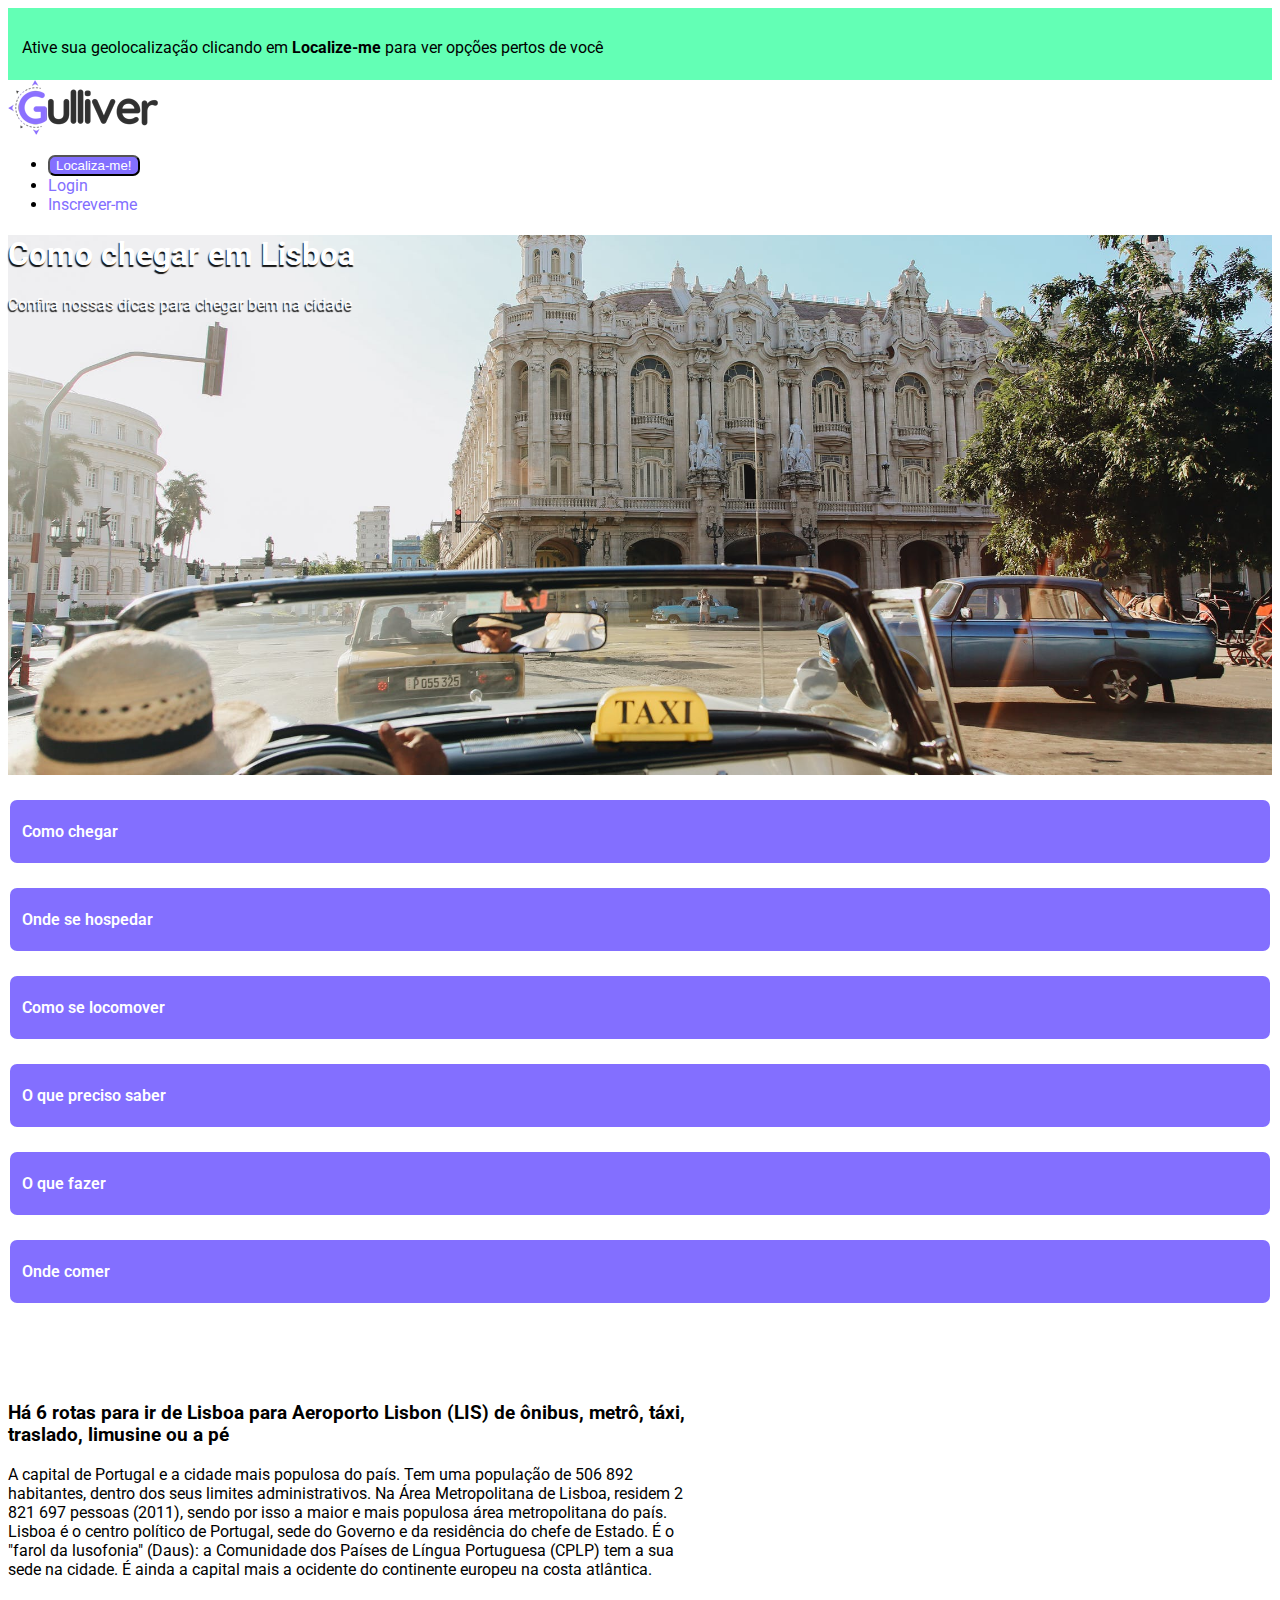
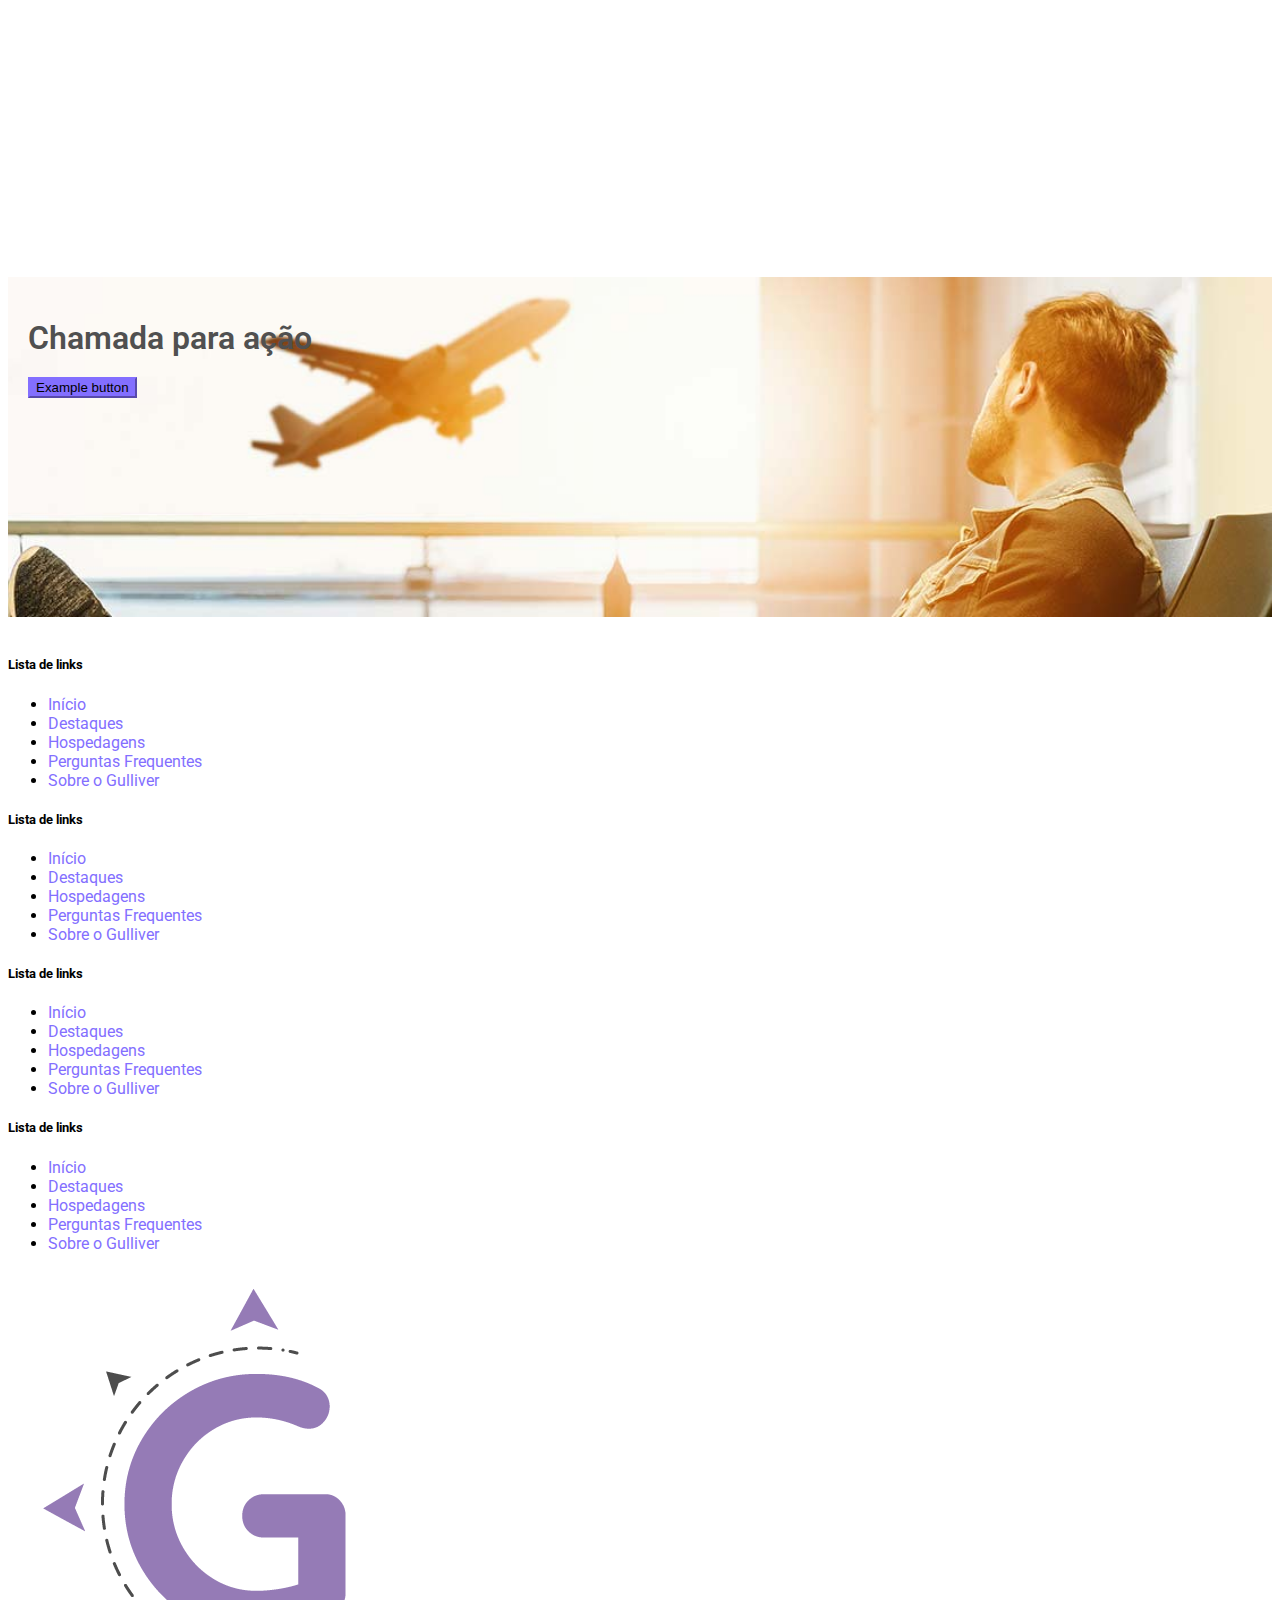
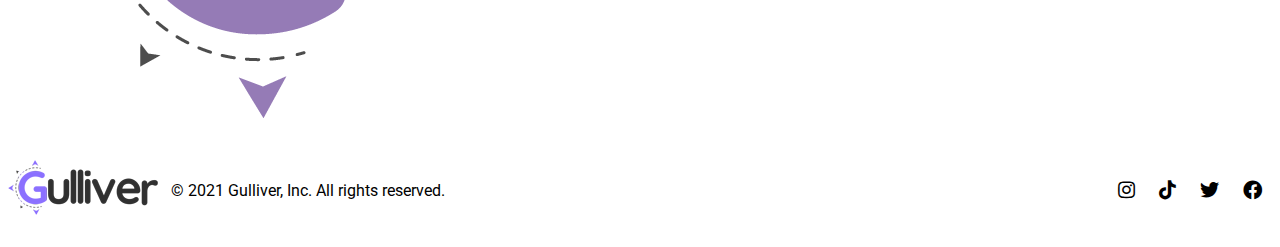
==== como-chegar.html @ d15c1ff3 "adicionei +5 páginas e apliquei nova formatação" ====
<!DOCTYPE html>
<html lang="pt-BR">

<head>
  <!-- Chamadas do Bootstrap -->
  <link href="https://cdn.jsdelivr.net/npm/bootstrap@5.1.3/dist/css/bootstrap.min.css" rel="stylesheet"
    integrity="sha384-1BmE4kWBq78iYhFldvKuhfTAU6auU8tT94WrHftjDbrCEXSU1oBoqyl2QvZ6jIW3" crossorigin="anonymous">
  <link rel="stylesheet" href="https://cdnjs.cloudflare.com/ajax/libs/font-awesome/5.15.4/css/all.min.css"
    integrity="sha512-1ycn6IcaQQ40/MKBW2W4Rhis/DbILU74C1vSrLJxCq57o941Ym01SwNsOMqvEBFlcgUa6xLiPY/NS5R+E6ztJQ=="
    crossorigin="anonymous" referrerpolicy="no-referrer" />
  <script src="https://code.jquery.com/jquery-3.6.0.slim.min.js"
    integrity="sha256-u7e5khyithlIdTpu22PHhENmPcRdFiHRjhAuHcs05RI=" crossorigin="anonymous"></script>
  <script src="/js/app.js"></script>

  <!-- Chamada da stylesheet proprietária -->
  <link rel="stylesheet" href="/css/style.css">

  <meta charset="UTF-8">
  <meta http-equiv="X-UA-Compatible" content="IE=edge">
  <meta name="viewport" content="width=device-width, initial-scale=1.0">
  <title>Como chegar – Gulliver</title>
</head>

<body>


  <!-- Barra de topo com lembrete de geolocalização -->
  <div class="container-fluid  top-bar alert alert-primary text-center" role="alert">
    <p>Ative sua geolocalização clicando em <b>Localize-me</b> para ver opções pertos de você</p>
  </div>

  <!-- Header com o logo e menu de navegação -->
  <header class="container d-flex flex-wrap justify-content-center px-4 py-3 mb-4 border-bottom">
    <a href="/" class="d-flex align-items-center mb-3 mb-md-0 me-md-auto text-dark text-decoration-none">
      <span class="fs-4"><img src="/imagens/Logo-Gulliver.png" class="img-fluid" alt="Logo Projeto Gulliver"></span>
    </a>

    <ul class="nav nav-pills align-items-center">
      <li class="nav-item">
        <button id="location-button" class="nav-link active" aria-current="page">Localiza-me!</button></li>
      <div id="output"></div>
      <li class="nav-item"><a href="#" class="nav-link">Login</a></li>
      <li class="nav-item"><a href="#" class="nav-link">Inscrever-me</a></li>
    </ul>
  </header>
  <main>
    <!-- Hero com busca e cards de atividades -->
    <div class="container-fluid  d-grid align-items-center hero"
      style="background-image: url('/imagens/hero_como-chegar.jpeg')">
      <div class="px-4 py-5 my-2 text-center">
        <h1 class="display-5 fw-bold">Como chegar em Lisboa</h1>
        <div class="col-lg-6 mx-auto">
          <p class="lead mb-4">Confira nossas dicas para chegar bem na cidade</p>
        </div>
      </div>
    </div>
    <div class="container-fluid botoes">
      <div class="row row-cols-8 text-center botoes">
        <a class="col" href="/como-chegar.html">
          <div class="card-hero">Como chegar</div>
        </a>
        <a class="col" href="/hospedagem.html">
          <div class="card-hero">Onde se hospedar</div>
        </a>
        <a class="col" href="/locomocao.html">
          <div class="card-hero">Como se locomover</div>
        </a>
        <a class="col" href="/dicas-uteis">
          <div class="card-hero botao-dica">O que preciso saber</div>
        </a>
        <a class="col" href="/entretenimento.html">
          <div class="card-hero botao-atividade">O que fazer</div>
        </a>
        <a class="col" href="/restaurantes.html">
          <div class="card-hero">Onde comer</div>
        </a>
      </div>
    </div>
    <section id="container" class="container-flex home-features">
      <div class="block3col row  mx-5 two-sided">
        <div class="left">
        <h3>Há 6 rotas para ir de Lisboa para Aeroporto Lisbon (LIS) de ônibus, metrô, táxi,
          traslado, limusine ou a pé</h3>
        <p>A capital de Portugal e a cidade mais populosa do país. Tem uma população de 506 892
          habitantes, dentro dos seus limites administrativos. Na Área Metropolitana de Lisboa, residem 2 821 697
          pessoas (2011), sendo por isso a maior e mais populosa área metropolitana do país. Lisboa é o centro político
          de Portugal, sede do Governo e da residência do chefe de Estado. É o "farol da lusofonia" (Daus): a Comunidade
          dos Países de Língua Portuguesa (CPLP) tem a sua sede na cidade. É ainda a capital mais a ocidente do
          continente europeu na costa atlântica.</p>
        </div>
        <div class="right">
          <iframe src="https://www.google.com/maps/embed?pb=!1m14!1m8!1m3!1d199160.00996720494!2d-9.160203!3d38.743627!3m2!1i1024!2i768!4f13.1!3m3!1m2!1s0xd19331a61e4f33b%3A0x400ebbde49036d0!2sLisboa%2C%20Portugal!5e0!3m2!1spt-BR!2sbr!4v1653453089714!5m2!1spt-BR!2sbr" width="600" height="450" style="border:0;" allowfullscreen="" loading="lazy" referrerpolicy="no-referrer-when-downgrade"></iframe>
        </div>
      </div>
      </div>

      <div class="container-flex jumbo text-center">
        <div class="px-4 py-5 my-5 text-center">
          <h1 class="display-5 cta-title fw-bold">Chamada para ação</h1>
          <button class="btn btn-primary btn-lg" type="button">Example button</button>
        </div>
      </div>
    </div>
    </section>
  </main>

  <!-- Footer -->
  <div class="container">
    <footer class="py-3">
      <div class="row d-flex align-items-center justify-content-around">
        <div class="col-2 d-none d-lg-block">
          <h5>Lista de links</h5>
          <ul class="nav flex-column">
            <li class="nav-item mb-2"><a href="#" class="nav-link p-0 text-muted">Início</a></li>
            <li class="nav-item mb-2"><a href="#" class="nav-link p-0 text-muted">Destaques</a></li>
            <li class="nav-item mb-2"><a href="#" class="nav-link p-0 text-muted">Hospedagens</a></li>
            <li class="nav-item mb-2"><a href="#" class="nav-link p-0 text-muted">Perguntas Frequentes</a>
            </li>
            <li class="nav-item mb-2"><a href="#" class="nav-link p-0 text-muted">Sobre o Gulliver</a></li>
          </ul>
        </div>

        <div class="col-2 d-none d-lg-block">
          <h5>Lista de links</h5>
          <ul class="nav flex-column">
            <li class="nav-item mb-2"><a href="#" class="nav-link p-0 text-muted">Início</a></li>
            <li class="nav-item mb-2"><a href="#" class="nav-link p-0 text-muted">Destaques</a></li>
            <li class="nav-item mb-2"><a href="#" class="nav-link p-0 text-muted">Hospedagens</a></li>
            <li class="nav-item mb-2"><a href="#" class="nav-link p-0 text-muted">Perguntas Frequentes</a>
            </li>
            <li class="nav-item mb-2"><a href="#" class="nav-link p-0 text-muted">Sobre o Gulliver</a></li>
          </ul>
        </div>

        <div class="col-2 d-none d-lg-block">
          <h5>Lista de links</h5>
          <ul class="nav flex-column">
            <li class="nav-item mb-2"><a href="#" class="nav-link p-0 text-muted">Início</a></li>
            <li class="nav-item mb-2"><a href="#" class="nav-link p-0 text-muted">Destaques</a></li>
            <li class="nav-item mb-2"><a href="#" class="nav-link p-0 text-muted">Hospedagens</a></li>
            <li class="nav-item mb-2"><a href="#" class="nav-link p-0 text-muted">Perguntas Frequentes</a>
            </li>
            <li class="nav-item mb-2"><a href="#" class="nav-link p-0 text-muted">Sobre o Gulliver</a></li>
          </ul>
        </div>

        <div class="col-2 d-none d-lg-block">
          <h5>Lista de links</h5>
          <ul class="nav flex-column">
            <li class="nav-item mb-2"><a href="#" class="nav-link p-0 text-muted">Início</a></li>
            <li class="nav-item mb-2"><a href="#" class="nav-link p-0 text-muted">Destaques</a></li>
            <li class="nav-item mb-2"><a href="#" class="nav-link p-0 text-muted">Hospedagens</a></li>
            <li class="nav-item mb-2"><a href="#" class="nav-link p-0 text-muted">Perguntas Frequentes</a>
            </li>
            <li class="nav-item mb-2"><a href="#" class="nav-link p-0 text-muted">Sobre o Gulliver</a></li>
          </ul>
        </div>

        <div class="col-2 big-logo d-none d-lg-block">
          <img src="imagens/Logo-Gulliver_G.png" class="img-fluid" alt="Logo gulliver">
        </div>

        <div class="container p-4 my-4 border-top bottom-footer">
          <div class="direitos">
            <h3><img src="/imagens/Logo-Gulliver.png" alt=""></h3>
            <p>© 2021 Gulliver, Inc. All rights reserved.</p>
          </div>
          <div class="redes">
            <i class="fab fa-instagram"></i>
            <i class="fab fa-tiktok"></i>
            <i class="fab fa-twitter"></i>
            <i class="fab fa-facebook"></i>
          </div>
        </div>
    </footer>
  </div>

</body>

<script>
  $('#location-button').click(function () {

    if (navigator.geolocation) {
      navigator.geolocation.getCurrentPosition(function (position) {
        console.log(position);
        $.get("http://maps.googleapis.com/maps/api/geocode/json?latlng=" + position.coords
          .latitude + "," +
          position.coords.longitude + "&sensor=false",
          function (data) {
            console.log(data);
          })
        var img = new Image();
        img.src = "https://maps.googleapis.com/maps/api/staticmap?center=" + position.coords
          .latitude + "," +
          position.coords.longitude + "&zoom=13&size=800x400&sensor=false";
        $('#output').html(img);
      });

    }
  });
</script>

</html>
---- css/style.css ----
/* Fonte do tema - ROBOTO*/

@import url('https://fonts.googleapis.com/css2?family=Roboto:ital,wght@0,100;0,300;0,400;0,500;0,700;0,900;1,100;1,300;1,400;1,500;1,700;1,900&display=swap');

body {
    font-family: 'Roboto', sans-serif;
}



/* Reseta links bootstrap */
.nav a {
    margin: 0;
    text-decoration: none;
    color: #836FFF;
}

a:hover {
    color: #000 !important;
}

a {
    text-decoration: none;
    color: #000
}

/* Universo para botões */

.btn {
    background-color: #836FFF;
    border-color: #836FFF;
}

.btn:hover {
    background-color: #836FFF;
    opacity: 0.8;
    border-color: #836FFF;

}

/* Barra de busca */
.form-control:focus {
    border-color: #836FFF;
    box-shadow: inset 0 1px 1px rgba(0, 0, 0, 0.075), 0 0 8px rgba(255, 255, 255, 0.6);
}

.form-control {
    height: 50px;
}


/* Estilo do top bar */

.top-bar {
    height: 45px;
    padding: 1.5vh;
    background-color: #63FFB5;
    border: none;
    font-size: 1em;
    color: #000;
}

/* Estilo do menu */

.nav-link {
    color: #836FFF
}

.nav-pills .nav-link.active,
.nav-pills .show>.nav-link {
    color: #fff;
    background-color: #836FFF;
    border-radius: 7px;

}

/* Estilo da seção Hero */
.hero {
    height: 60vh;
    background-size: cover;
    background-repeat: repeat;
    background-position: center;
    color: #FFF;
    text-shadow: -1.5px 1.5px 1px rgb(20, 20, 20);
}

.overlay {
    background-color: rgba(0, 0, 0, 0.5);
    position: absolute;
    top: 0;
    left: 0;
    width: 100%;
    height: 100%;
}

.card {
    border: none;
}

.card-hero {
    color: #FFF;
    background-color: #836FFF;
    border-radius: 4px;
    border: 2px solid #836FFF;
    margin: 25px 2px 0;
    padding: 20px 10px;
    border-radius: 7px;
    font-size: 16px;
    font-weight: 600;
}

.card-hero:hover {
    background-color: #FFF;
    color: #836FFF;
}

.busca-hero {
    border: 1.4px solid #ddd;
    border-radius: 7px;
    font-size: 16px;
    font-weight: 600;
    color: whitesmoke;
}

.section-title {
    font-size: 2.5em;
    font-weight: 700;
}

.card-body {
    text-align: left;
    display: flex;
    justify-content: center;
    flex-direction: column;
    padding: 2rem 0;
}

.card-img-top {
    border-radius: 18px;
}

.two-sided {
    display: flex;
    justify-content: space-evenly;
    flex-direction: row;

}

.left {
    float: left;
    width: 55%;
}
.right {
    float: right;
    width: 35%;
    margin: 0 4rem;
}

.fotos {
    border-radius: 15%;
}

.card-first-info {
    display: flex;
    justify-content: space-between;
    align-items: center;
}

.card-title {
    font-size: 1em;
    font-weight: 600;
}

.card-opinions {
    display: flex;
    justify-content: center;
}

.card-opinions p {
    margin-left: 1vw;
    font-size: 0.8em;
    font-weight: 300;
    display: flex;
    align-items: center;
    letter-spacing: 0.01em;
}

.card-stars {
    font-size: 10px;
    color: #FFE957;
}

.card-text {
    font-size: 1.1em;
    font-weight: 300;
    text-align: justify;
}

.card-cta {
    font-size: 1.1em;
    font-weight: 600;
    text-align: center;
}

.trajetos img{
    margin-top: 3rem;
    display: block;
    max-width: 500px;
}

.foruns {
    margin-top: 3rem;
    display: flex;
    align-items: center;
}

.content {
    display: flex;
    justify-content: center;
    align-items: center;
    flex-direction: column;
    max-width: 50%;
    margin: 0 auto;
    text-align: center;
}

.botoes {
    margin-bottom: 3rem;
}

.wrap {
    display: flex;
    flex-direction: row;
    flex-wrap: wrap;
    align-items: center;
    justify-content: center;
}


.jumbo {
    background-image: url(/imagens/call-to-action.jpg);
    background-position: center;
    background-repeat: no-repeat;
    background-size: cover;
    color: rgb(80, 80, 80);
    padding: 20px;
    height: 300px;
    margin-top: 40px;
    margin-bottom: 40px;
}

.cta-title {
    font-weight: 600;
    margin-bottom: 20px;
}

.home-features {
    margin-top: 80px;
    margin-bottom: 30px;
}

.block3col {
    margin-top: 40px;
    margin-bottom: 40px;
}

.bottom-footer{
    display: flex;
    justify-content: space-between;
    align-items: center;
}

.direitos{
    display: flex;
}

.direitos p{
    margin: auto 1vw;
}

.redes i{
    font-size: 1.2em;
    margin: auto 10px;
}


/* Responsividade do bloco de alerta*/

@media (max-width: 900px) {

    .top-bar {
        height: 60px;
    }

    .section-title {
        font-size: 2.2em;
        font-weight: 700;
    }

    .card-hero{
        height: 92px;
    }

    .botao-dica{
        display: flex;
        align-items: center;
    }

    .botao-atividade{
        padding: 18% 10%;
    }

    .card-title {
        font-size: 1.2em;
        font-weight: 600;
    }

    .card-opinions {
        text-align: right;
        flex-direction: column;
    }

    .card-opinions p {
        margin-left: 1vw;
        font-size: 0.6em;
        font-weight: 300;
        letter-spacing: 0.2em;
        text-align: right;
    }

    .card-stars {
        font-size: 0.6em;
        color: #FFE957;
    }

    .card-text {
        font-size: 0.9em;
        font-weight: 300;
    }

    .direitos{
        display: flex;
        flex-direction: column;
    }

    .direitos p{
        font-size: 0.8em;
    }

    .direitos img{
        width: 13vw;
    }

}

@media (max-width: 600px) {

    .top-bar {
        height: 75px;
    }

    .section-title {
        text-align: center;
    }

    .botao-atividade{
        padding: 18% 20%;
    }

    .card-title {
        font-size: 1.5em;
        font-weight: 600;
    }

    .jumbo {
        background-position: -300px;
        background-repeat: no-repeat;
        background-size: 56em;
    }
    

    .bottom-footer{
        display: flex;
        justify-content: center;
        flex-direction: column;
    }

    .redes{
        margin-top: 2vh;
    }

    .direitos{
        display: flex;
        flex-direction: column;
        text-align: center;
    }

    .direitos img{
        width: 25vw;
    }
    .content {
        display: flex;
        justify-content: center;
        align-items: center;
        flex-direction: column;
        max-width: 100%;
        margin: 0 auto;
        text-align: center;
    }

    .foruns {
        flex-wrap: wrap;
        align-items: center;
        justify-content: center;
    }

}
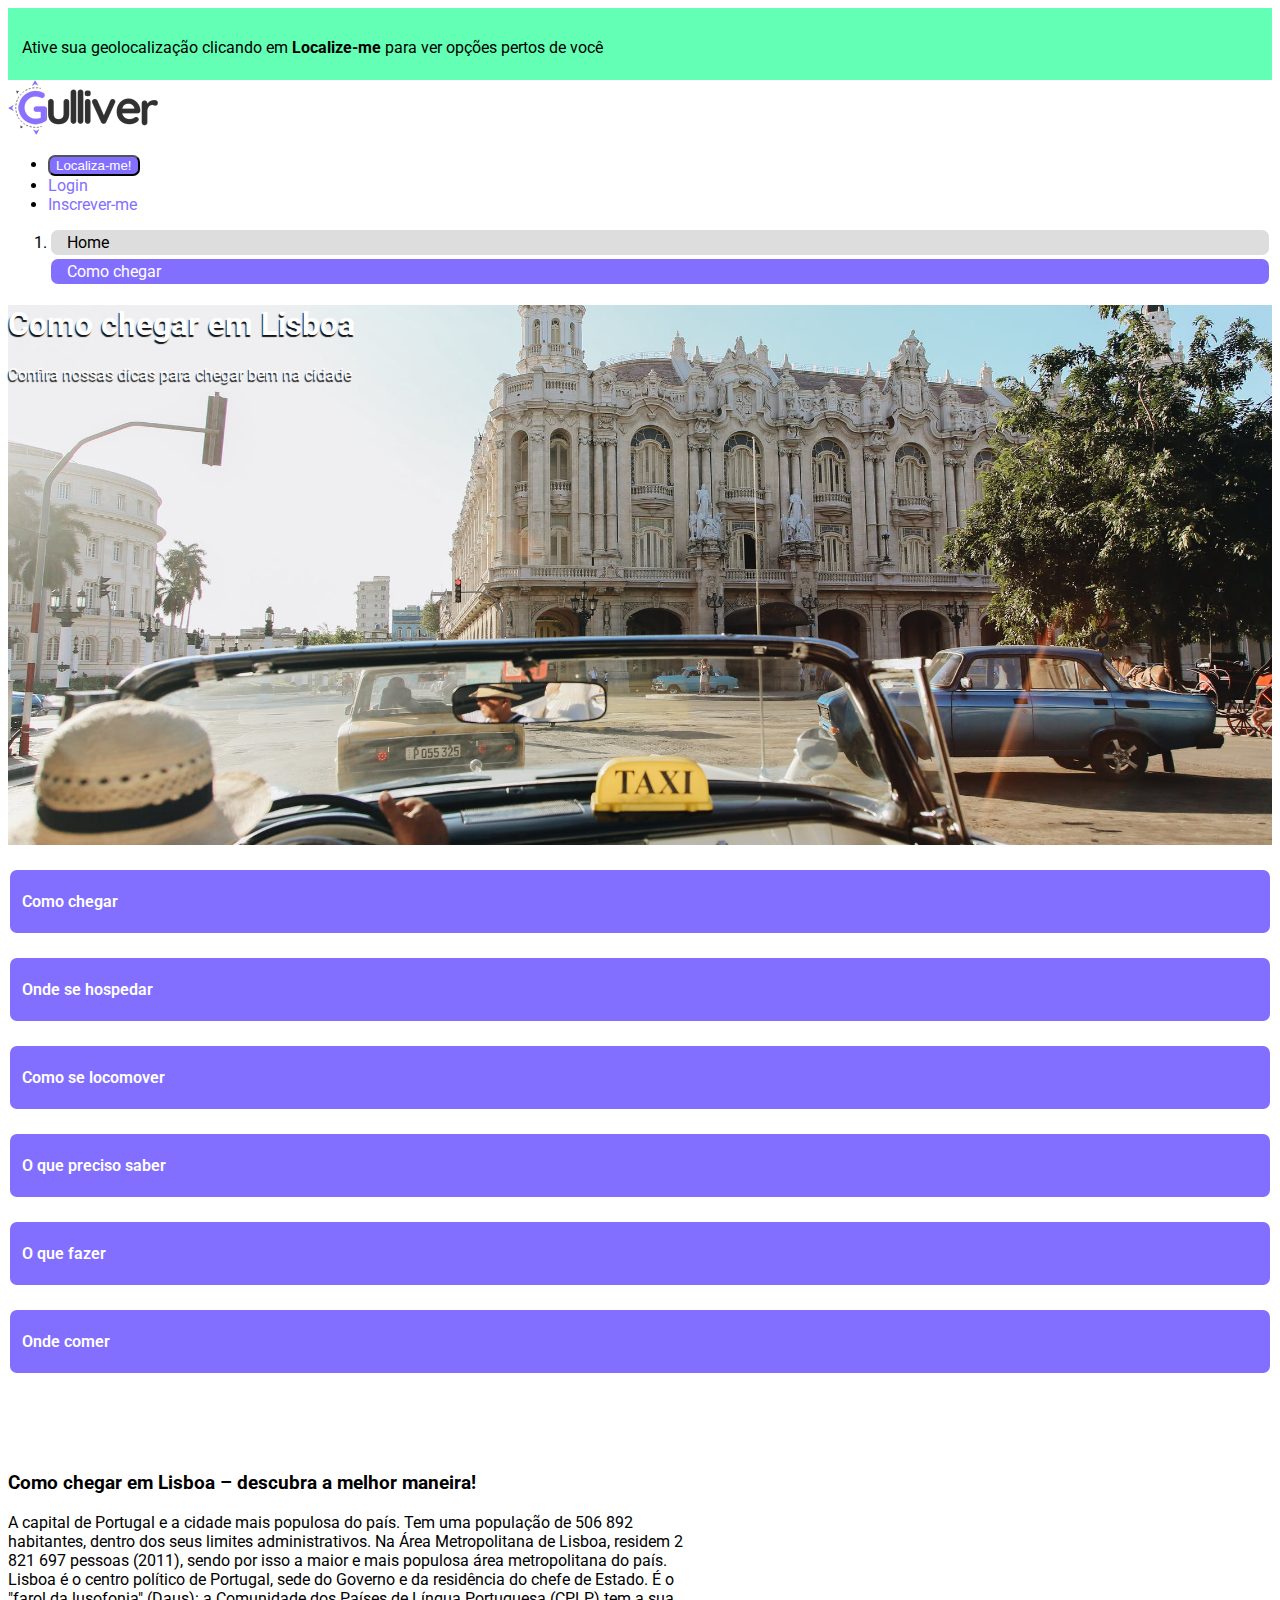
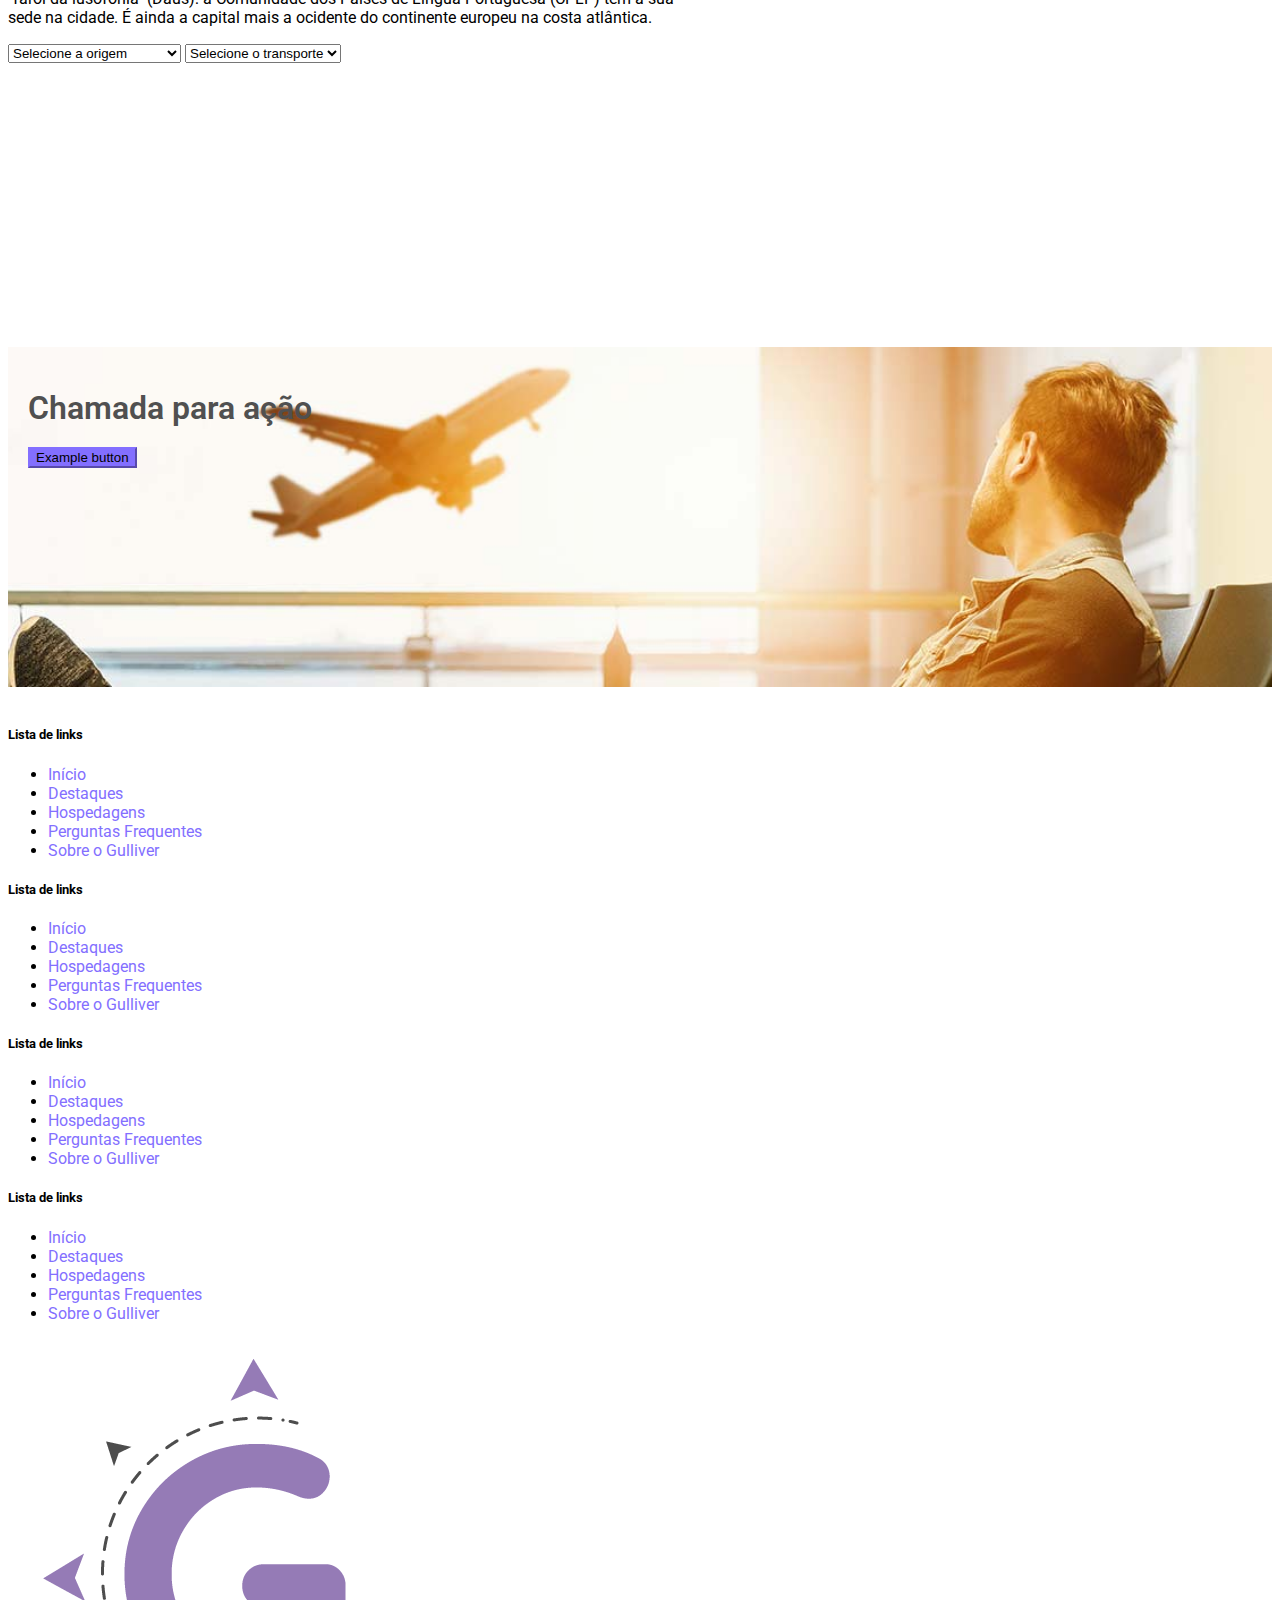
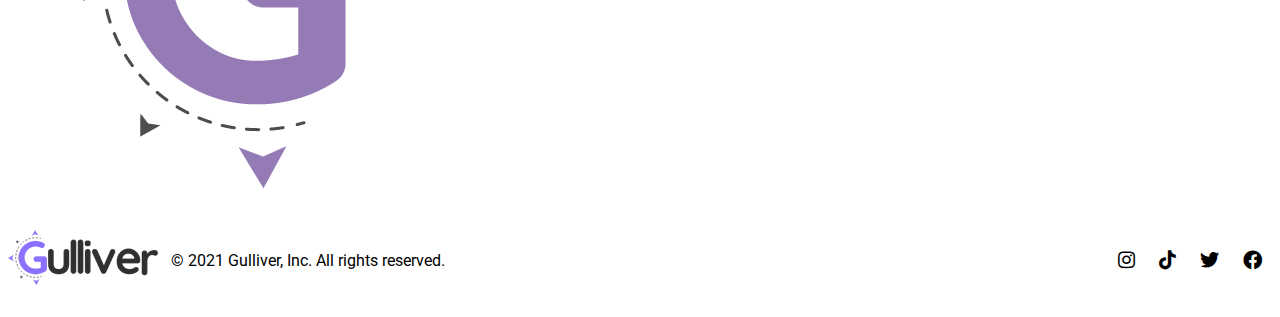
==== commit af055dfd: "adicionei breadcrumbs e fiz ajustes de UI" ====
--- a/como-chegar.html
+++ b/como-chegar.html
@@ -44,6 +44,12 @@
     </ul>
   </header>
   <main>
+    <nav style="--bs-breadcrumb-divider: url(&#34;data:image/svg+xml,%3Csvg xmlns='http://www.w3.org/2000/svg' width='8' height='8'%3E%3Cpath d='M2.5 0L1 1.5 3.5 4 1 6.5 2.5 8l4-4-4-4z' fill='%236c757d'/%3E%3C/svg%3E&#34;);" aria-label="breadcrumb">
+      <ol class="breadcrumb">
+        <li class="breadcrumb-item"><a href="/">Home</a></li>
+        <li class="breadcrumb-item active" aria-current="page">Como chegar</li>
+      </ol>
+    </nav>
     <!-- Hero com busca e cards de atividades -->
     <div class="container-fluid  d-grid align-items-center hero"
       style="background-image: url('/imagens/hero_como-chegar.jpeg')">
@@ -65,7 +71,7 @@
         <a class="col" href="/locomocao.html">
           <div class="card-hero">Como se locomover</div>
         </a>
-        <a class="col" href="/dicas-uteis">
+        <a class="col" href="/dicas-uteis.html">
           <div class="card-hero botao-dica">O que preciso saber</div>
         </a>
         <a class="col" href="/entretenimento.html">
@@ -79,14 +85,26 @@
     <section id="container" class="container-flex home-features">
       <div class="block3col row  mx-5 two-sided">
         <div class="left">
-        <h3>Há 6 rotas para ir de Lisboa para Aeroporto Lisbon (LIS) de ônibus, metrô, táxi,
-          traslado, limusine ou a pé</h3>
+        <h3>Como chegar em Lisboa – descubra a melhor maneira!</h3>
         <p>A capital de Portugal e a cidade mais populosa do país. Tem uma população de 506 892
           habitantes, dentro dos seus limites administrativos. Na Área Metropolitana de Lisboa, residem 2 821 697
           pessoas (2011), sendo por isso a maior e mais populosa área metropolitana do país. Lisboa é o centro político
           de Portugal, sede do Governo e da residência do chefe de Estado. É o "farol da lusofonia" (Daus): a Comunidade
           dos Países de Língua Portuguesa (CPLP) tem a sua sede na cidade. É ainda a capital mais a ocidente do
           continente europeu na costa atlântica.</p>
+          <select class="form-select form-select-lg mb-3" aria-label=".form-select-lg example">
+            <option selected>Selecione a origem</option>
+            <option value="1">Brasil</option>
+            <option value="2">Europa</option>
+            <option value="3">Outros lugares do mundo</option>
+          </select>
+          
+          <select class="form-select form-select-sm" aria-label=".form-select-sm example">
+            <option selected>Selecione o transporte</option>
+            <option value="1">Avião</option>
+            <option value="2">Navio</option>
+            <option value="3">Ônibus</option>
+          </select>
         </div>
         <div class="right">
           <iframe src="https://www.google.com/maps/embed?pb=!1m14!1m8!1m3!1d199160.00996720494!2d-9.160203!3d38.743627!3m2!1i1024!2i768!4f13.1!3m3!1m2!1s0xd19331a61e4f33b%3A0x400ebbde49036d0!2sLisboa%2C%20Portugal!5e0!3m2!1spt-BR!2sbr!4v1653453089714!5m2!1spt-BR!2sbr" width="600" height="450" style="border:0;" allowfullscreen="" loading="lazy" referrerpolicy="no-referrer-when-downgrade"></iframe>
--- a/css/style.css
+++ b/css/style.css
@@ -33,8 +33,8 @@
 
 .btn:hover {
     background-color: #836FFF;
-    opacity: 0.8;
     border-color: #836FFF;
+    transition: 0.5s ease;
 
 }
 
@@ -73,7 +73,27 @@
     border-radius: 7px;
 
 }
-
+.breadcrumb {
+    justify-content: center;
+}
+.breadcrumb li {
+    padding: 0.2rem 1rem;
+    background-color: #ddd;
+    border-radius: 7px;
+    margin: 0.2rem;
+
+}
+
+.breadcrumb .home a {
+    color: white;
+}
+.breadcrumb .active {
+    background-color: #836FFF;
+    color: #fff;
+}
+.breadcrumb-item+.breadcrumb-item::before {
+    display: none;
+}
 /* Estilo da seção Hero */
 .hero {
     height: 60vh;
@@ -112,6 +132,7 @@
 .card-hero:hover {
     background-color: #FFF;
     color: #836FFF;
+    transition: 0.5s ease;
 }
 
 .busca-hero {
@@ -127,6 +148,26 @@
     font-weight: 700;
 }
 
+.block {
+    background-color: whitesmoke;
+    padding: 2rem;
+    margin: 0 1rem;
+    border-radius: 7px;
+    cursor: pointer;
+}
+
+.block:hover {
+    transition: 0.5s;
+    box-shadow: 0 0 10px rgba(0, 0, 0, 0.2);
+}
+
+.block i {
+    font-size: 2em;
+    color: #836FFF;
+    padding: 0.5rem;
+    margin-bottom: 1rem;
+}
+
 .card-body {
     text-align: left;
     display: flex;
@@ -136,7 +177,7 @@
 }
 
 .card-img-top {
-    border-radius: 18px;
+    border-radius: 7px;
 }
 
 .two-sided {
